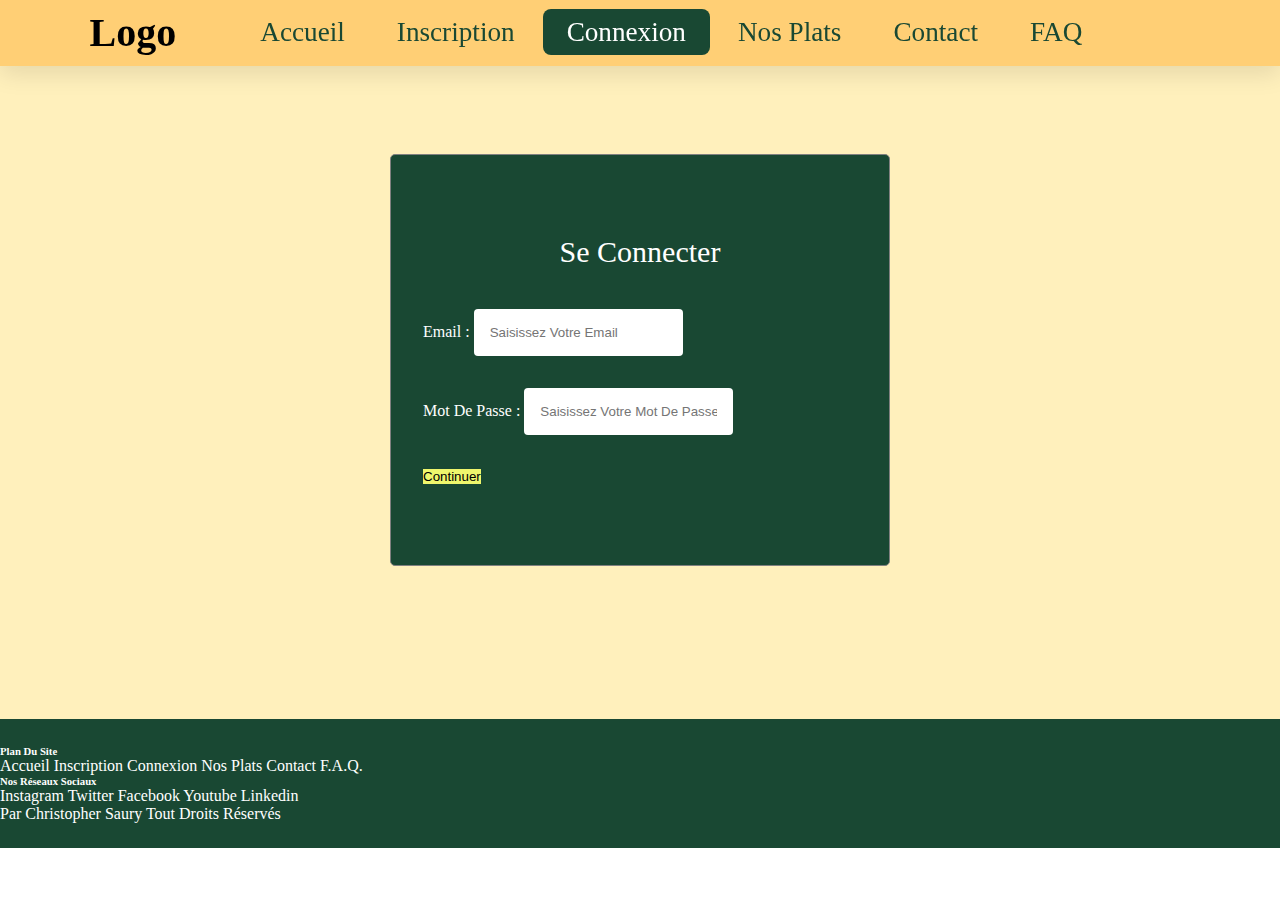
==== login.html @ 74323278 "conflicts have been solved" ====
<!DOCTYPE html>
<html lang="fr">
  <head>
    <meta charset="UTF-8" />
    <meta http-equiv="X-UA-Compatible" content="IE=edge" />
    <meta name="viewport" content="width=device-width, initial-scale=1.0" />
    <link rel="stylesheet" href="./login.css" />
    <link
      rel="stylesheet"
      href="https://use.fontawesome.com/releases/v5.15.4/css/all.css"
      integrity="sha384-DyZ88mC6Up2uqS4h/KRgHuoeGwBcD4Ng9SiP4dIRy0EXTlnuz47vAwmeGwVChigm"
      crossorigin="anonymous"
    />
    <link
      rel="stylesheet"
      href="https://cdn.jsdelivr.net/npm/bootstrap@4.6.0/dist/css/bootstrap.min.css"
      integrity="sha384-B0vP5xmATw1+K9KRQjQERJvTumQW0nPEzvF6L/Z6nronJ3oUOFUFpCjEUQouq2+l"
      crossorigin="anonymous"
    />
    <script
      src="https://code.jquery.com/jquery-3.5.1.slim.min.js"
      integrity="sha384-DfXdz2htPH0lsSSs5nCTpuj/zy4C+OGpamoFVy38MVBnE+IbbVYUew+OrCXaRkfj"
      crossorigin="anonymous"
    ></script>
    <script
      src="https://cdn.jsdelivr.net/npm/bootstrap@4.6.0/dist/js/bootstrap.bundle.min.js"
      integrity="sha384-Piv4xVNRyMGpqkS2by6br4gNJ7DXjqk09RmUpJ8jgGtD7zP9yug3goQfGII0yAns"
      crossorigin="anonymous"
    ></script>
    <title>Connexion</title>
  </head>
  <body>
    <header id="site-header">
      <a href="#" class="logo">Logo</a>

      <nav class="navbar">
        <a href="./index.html">Accueil</a>
        <a href="#signUp">Inscription</a>
        <a class="active" href="./login.html">Connexion</a>
        <a href="./selection_page.html">Nos plats</a>
        <a href="#contact">Contact</a>
        <a href="#faq">FAQ</a>
      </nav>

      <div class="icons">
        <i class="fas fa-bars" id="menu-bars"></i>
        <i class="fas fa-search" id="search-icon"></i>
        <a href="#" class="fas fa-heart"></a>
        <a href="#" class="fas fa-shopping-cart"></a>
      </div>
    </header>
    <section id="logIn">
      <div class="container">
        <div class="row">
          <div class="form-wrap col-lg">
            <!-- <a href="#">Logo</a> -->
            <form action="#" method="#">
              <h2 class="text-center">Se connecter</h2>
              <div class="form-group">
                <label for="email">Email :</label>
                <input
                  type="email"
                  class="form-control"
                  id="email"
                  placeholder="Saisissez votre email"
                />
              </div>
              <div class="form-group">
                <label for="password">Mot de passe :</label>
                <input
                  type="password"
                  class="form-control"
                  id="password"
                  placeholder="Saisissez votre mot de passe"
                />
              </div>
              <input
                class="btn"
                type="submit"
                value="Continuer"
                style="background: #eef66c"
              />
            </form>
          </div>
        </div>
      </div>
    </section>
    <footer>
      <div class="container d-flex justify-content-center">
        <div class="row">
          <div class="col-lg d-flex flex-column">
            <h6>Plan du site</h6>
            <a href="#">Accueil</a>
            <a href="#">Inscription</a>
            <a href="#">Connexion</a>
            <a href="#">Nos plats</a>
            <a href="#">Contact</a>
            <a href="#">F.A.Q.</a>
          </div>
          <div class="col-lg d-flex flex-column">
            <h6>Nos réseaux sociaux</h6>
            <a href="#">Instagram</a>
            <a href="#">Twitter</a>
            <a href="#">Facebook</a>
            <a href="#">Youtube</a>
            <a href="#">Linkedin</a>
          </div>
        </div>
      </div>
      <p class="text-center pt-5 pb-1">
        par Christopher Saury <span class="far fa-copyright"></span>
        <span id="currentYear"></span> tout droits réservés
      </p>
    </footer>
  </body>
</html>
---- login.css ----
@import url("https://fonts.googleapis.com/css2?family=Archivo:wght@800&display=swap");
@import url("https://fonts.googleapis.com/css2?family=Mukta:wght@400;500&display=swap");

:root {
  --first: #194833;
  --second: #ffcf75;
  --third: #fff0bc;
  --fourth: #eef66c;
  --box-shadow: 0 0.5rem 1.5rem rgba(0, 0, 0, 0.1);
}
* {
  margin: 0px;
  padding: 0px;
  box-sizing: border-box;
  text-decoration: none;
  text-transform: capitalize;
  outline: none;
  border: none;
}
html {
  overflow-x: hidden;
}
#site-header {
  position: fixed;
  top: 0;
  left: 0;
  right: 0;
  background: var(--second);
  padding: 0.3rem 7%;
  display: flex;
  align-items: center;
  justify-content: space-between;
  z-index: 1000;
  box-shadow: var(--box-shadow);
}

header .logo {
  color: black;
  font-size: 2.5rem;
  font-weight: bolder;
}

header .navbar a {
  font-size: 1.7rem;
  border-radius: 0.5rem;
  padding: 0.5rem 1.5rem;
  text-decoration: none;
  color: var(--first);
}
header .navbar a.active,
header .navbar a:hover {
  color: #fff;
  background: var(--first);
}

header .icons i,
header .icons a {
  cursor: pointer;
  margin-left: 0.5rem;
  height: 3.5rem;
  line-height: 3.5rem;
  width: 3.5rem;
  text-align: center;
  font-size: 1.7rem;
  color: var(--first);
  text-decoration: none;
  border-radius: 50%;
  background: #eee;
}

header .icons i:hover,
header .icons a:hover {
  color: #fff;
  background: var(--first);
  transition: all 0.4s linear;
  transform: rotate(360deg);
}
header .icons #menu-bars {
  display: none;
}

#dishes {
  padding: 100px 0;
}
.card {
  font-size: 14px;
}

/******** Login section **************************/

#logIn {
  background-color: var(--third);
  padding: 12% 0;
}
#logIn form {
  color: #fff;
  background: var(--first);
  padding: 5%;
  border: 1px solid grey;
  border-radius: 5px;
  width: 100%;
  max-width: 500px;
  height: auto;
  padding: 80px 32px;
}
.form-wrap {
  display: flex;
  justify-content: center;
}

#logIn form h2 {
  margin-bottom: 40px;
  font-size: 30px;
  font-weight: 400;
  text-align: center;
}

#logIn form input[type="email"],
#logIn form input[type="password"] {
  padding: 16px;
  margin-bottom: 32px;
  border-radius: 4px;
}

.btn-form {
  padding: 16px 0px;
  border: none;
  border-radius: 4px;
  color: rgb(255, 255, 255);
  font-size: 20px;
  cursor: pointer;
}

/********************* Footer **************************/

footer {
  color: #fff;
  background: var(--first);
  padding: 2% 0 2% 0;
}
footer .container a {
  color: #fff;
}

footer p {
  margin-bottom: 0;
}
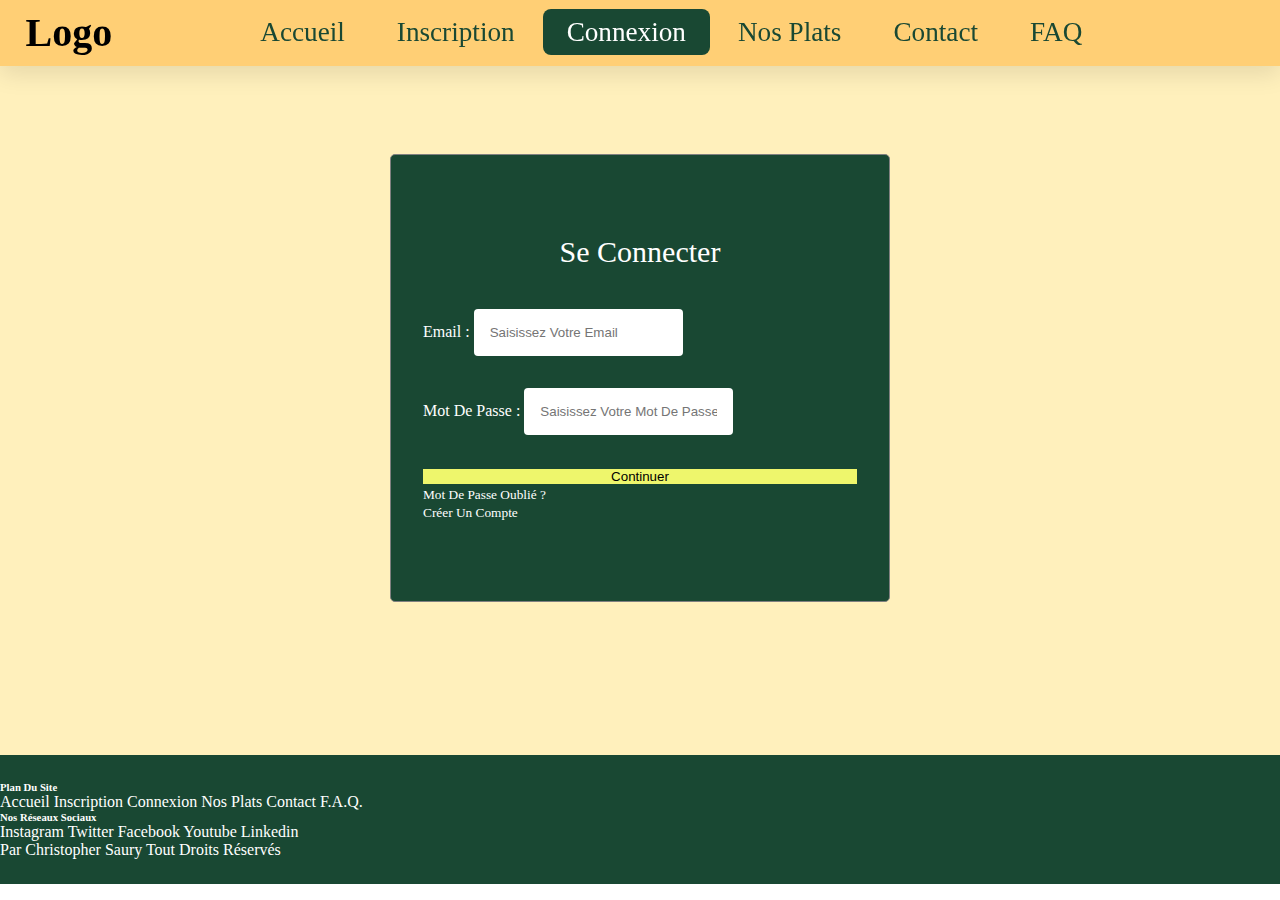
==== commit 54f59c1d: "a link to the sign up page has been added in the login page" ====
--- a/login.html
+++ b/login.html
@@ -35,10 +35,10 @@
 
       <nav class="navbar">
         <a href="./index.html">Accueil</a>
-        <a href="#signUp">Inscription</a>
+        <a href="./sign_up.html">Inscription</a>
         <a class="active" href="./login.html">Connexion</a>
         <a href="./selection_page.html">Nos plats</a>
-        <a href="#contact">Contact</a>
+        <a href="./contact.html">Contact</a>
         <a href="#faq">FAQ</a>
       </nav>
 
@@ -74,12 +74,20 @@
                   placeholder="Saisissez votre mot de passe"
                 />
               </div>
-              <input
-                class="btn"
-                type="submit"
-                value="Continuer"
-                style="background: #eef66c"
-              />
+              <div class="d-flex justify-content-center btn-form-wrapper">
+                <input
+                  class="btn"
+                  type="submit"
+                  value="Continuer"
+                  style="background: #eef66c"
+                />
+              </div>
+              <div class="d-flex justify-content-center mt-4">
+                <small><a style="color: #fff;" href="#">Mot de passe oublié ?</a></small>
+              </div>
+              <div class="d-flex justify-content-center mt-1">
+                <small><a style="color: #fff;" href="./sign_up.html">Créer un compte</a></small>
+              </div>
             </form>
           </div>
         </div>
--- a/login.css
+++ b/login.css
@@ -26,7 +26,7 @@
   left: 0;
   right: 0;
   background: var(--second);
-  padding: 0.3rem 7%;
+  padding: 0.3rem 2%;
   display: flex;
   align-items: center;
   justify-content: space-between;
@@ -122,13 +122,9 @@
   border-radius: 4px;
 }
 
-.btn-form {
-  padding: 16px 0px;
-  border: none;
-  border-radius: 4px;
-  color: rgb(255, 255, 255);
-  font-size: 20px;
-  cursor: pointer;
+.btn-form-wrapper input {
+ width: 100%;
+ height: auto;
 }
 
 /********************* Footer **************************/
